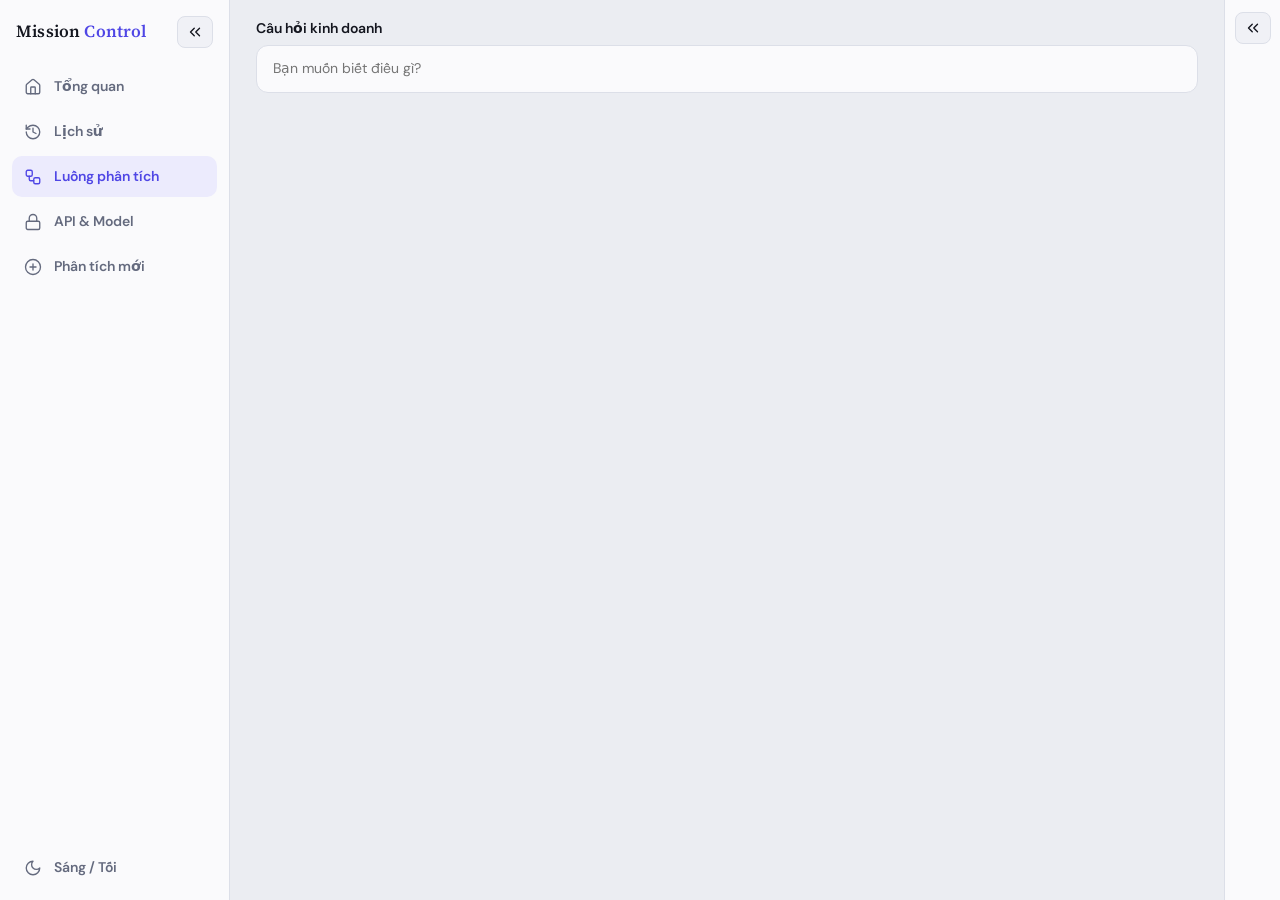
==== templates/index.html @ 40f57a1c "Cập nhật giao diện và chức năng load file" ====
<!DOCTYPE html>
<html lang="vi"><head><meta charset="UTF-8">
<meta name="viewport" content="width=device-width, initial-scale=1">
<link rel="preconnect" href="https://fonts.googleapis.com"><link rel="preconnect" href="https://fonts.gstatic.com" crossorigin>
<link href="https://fonts.googleapis.com/css2?family=DM+Sans:wght@400;500;600;700&family=Source+Serif+4:wght@500;600&display=swap" rel="stylesheet">
<link rel="icon" type="image/svg+xml" href="/static/favicon.svg">
<title>Mission Control</title>
<link rel="stylesheet" href="/static/css/app.css">
</head><body>
<div class="app"><div class="body">
<aside class="side" id="side">
  <div class="brand"><div class="logo txt">Mission <i>Control</i></div><button class="ib" data-a="sbt" id="sbi" aria-label="Thu gọn hoặc mở rộng thanh bên" data-ic="chevL"></button></div>
  <button class="nv" data-a="nav" data-v="overview" data-n="overview"><span class="ic" data-ic="home"></span><span class="txt">Tổng quan</span></button>
  <button class="nv" data-a="nav" data-v="history" data-n="history"><span class="ic" data-ic="history"></span><span class="txt">Lịch sử</span></button>
  <button class="nv on" data-a="nav" data-v="flow" data-n="flow"><span class="ic" data-ic="workflow"></span><span class="txt">Luồng phân tích</span></button>
  <button class="nv" data-a="nav" data-v="settings" data-n="settings"><span class="ic" data-ic="lock"></span><span class="txt">API &amp; Model</span></button>
  <button class="nv" data-a="new"><span class="ic" data-ic="plus"></span><span class="txt">Phân tích mới</span></button>
  <div class="grow"></div>
  <button class="nv" data-a="theme" aria-label="Đổi giao diện sáng hoặc tối"><span class="ic" id="themeIc" data-ic="moon"></span><span class="txt">Sáng / Tối</span></button>
</aside>
<main class="main" id="main">
  <div id="vOv" hidden></div><div id="vHi" hidden></div><div id="vSet" hidden></div>
  <div id="vFlow"><div id="robar"></div>
    <div class="ask"><label for="q">Câu hỏi kinh doanh</label><textarea id="q" rows="1" placeholder="Bạn muốn biết điều gì?"></textarea></div>
    <div class="stepper" id="stepper"></div>
    <div id="stage"></div></div>
</main>
<aside class="drawer" id="drawer">
  <div class="dh"><b>AI Agent</b><button class="ib" data-a="drt" id="dri" aria-label="Thu gọn hoặc mở rộng bảng AI Agent" data-ic="chevL"></button></div>
  <div class="in">
    <section class="ps"><div class="ph"><span>Tác vụ</span><span class="pill" id="ast"></span></div><div id="agents"></div></section>
    <section class="ps lg"><div class="ph"><span>Nhật ký</span><small id="lgc"></small></div><div class="log" id="log"></div></section>
  </div>
</aside>
</div></div>
<script src="/static/js/loading.js"></script>
<script src="/static/js/icons.js"></script>
<script src="/static/js/account.js"></script>
<script src="/static/js/app.js"></script>
<script src="/static/js/settings.js"></script>
</body></html>
---- static/css/app.css ----
:root{--bg:#EBEDF2;--panel:#FAFAFC;--p2:#F0F1F6;--ink:#14161F;--sub:#646A7E;--line:#DCDFE8;--pri:#4F46E5;--soft:#ECEBFD;--ok:#0F8F6A;--okb:#DFF5EC;--warn:#B76A00;--warnb:#FCF0D9;--bad:#E0364F;--badb:#FDE7EA;
--f:'DM Sans',ui-sans-serif,system-ui,-apple-system,'Segoe UI',sans-serif;--fh:'Source Serif 4',Georgia,'Times New Roman',serif}
@media(prefers-color-scheme:dark){:root:not([data-theme="light"]){--bg:#1B1D2A;--panel:#252838;--p2:#2E3245;--ink:#F3F5FB;--sub:#A7ADC4;--line:#3E4359;--pri:#A3A1FF;--soft:#37386A;--ok:#4BE0AE;--okb:#1D3F34;--warn:#F7BE5C;--warnb:#3D3219;--bad:#FF8A9A;--badb:#43212A}}
:root[data-theme="dark"]{--bg:#1B1D2A;--panel:#252838;--p2:#2E3245;--ink:#F3F5FB;--sub:#A7ADC4;--line:#3E4359;--pri:#A3A1FF;--soft:#37386A;--ok:#4BE0AE;--okb:#1D3F34;--warn:#F7BE5C;--warnb:#3D3219;--bad:#FF8A9A;--badb:#43212A}
*{box-sizing:border-box}html,body{height:100%}
body{margin:0;background:var(--bg);color:var(--ink);font:14px/1.5 var(--f);overflow-x:hidden}
button,input,textarea,select{font:inherit;color:inherit}
svg.i{flex:none;display:block}
.app{height:100%}.body{display:grid;grid-template-columns:auto minmax(0,1fr) auto;height:100%;min-height:0}
/* sidebar */
.side{width:230px;background:var(--panel);border-right:1px solid var(--line);padding:12px;overflow:hidden;transition:width .2s;display:flex;flex-direction:column;gap:4px}.side.c{width:64px}
.brand{display:flex;align-items:center;justify-content:space-between;gap:8px;padding:4px 4px 14px}.side.c .brand{justify-content:center;padding:4px 0 14px}.side.c .brand .logo{display:none}
.logo{font-family:var(--fh);font-weight:600;font-size:17px;letter-spacing:.01em;white-space:nowrap}.logo i{font-style:normal;color:var(--pri)}
.ib{border:1px solid var(--line);background:var(--p2);border-radius:8px;padding:6px 8px;cursor:pointer;display:grid;place-items:center}.ib:hover{border-color:var(--pri);color:var(--pri)}
.nv{display:flex;align-items:center;gap:12px;padding:10px 12px;border:0;background:none;border-radius:10px;color:var(--sub);font-weight:600;cursor:pointer;text-align:left;white-space:nowrap;width:100%}
.nv:hover{background:var(--p2);color:var(--ink)}.nv.on{background:var(--soft);color:var(--pri)}.nv .ic{display:grid;place-items:center;flex:none}
.side.c .txt{display:none}.side.c .nv{justify-content:center;padding:10px 0}.side .grow{flex:1}
/* main */
.main{overflow:auto;padding:18px 26px 48px;min-width:0}
.ask{padding:0 0 14px}.ask label{display:block;font-weight:600;margin-bottom:6px}
.ask textarea{display:block;width:100%;min-height:48px;padding:12px 16px;border:1.5px solid var(--line);border-radius:12px;background:var(--panel);outline:none;resize:none;overflow:hidden;line-height:1.5;overflow-wrap:anywhere}
.ask textarea:focus{border-color:var(--pri)}.ask textarea:disabled{color:var(--sub)}
/* stepper */
.stepper{display:flex;gap:6px;overflow-x:auto;padding:4px 0 14px}
.st{flex:1;min-width:118px;border:1px solid var(--line);background:var(--panel);border-radius:10px;padding:8px 10px;cursor:pointer;text-align:left;display:flex;gap:9px;align-items:center}
.st:disabled{opacity:.5;cursor:default}.st .n{width:26px;height:26px;border-radius:50%;border:1.5px solid var(--line);display:grid;place-items:center;flex:none;color:var(--sub)}
.st span.t{font-size:12px;font-weight:600;line-height:1.25}
.st.done .n{background:var(--ok);border-color:var(--ok);color:var(--panel)}.st.await .n{border-color:var(--warn);color:var(--warn)}.st.running .n{border-color:var(--pri);color:var(--pri);animation:pl 1s infinite}
.st.error .n{border-color:var(--bad);color:var(--bad)}.st.view{border-color:var(--pri);background:var(--soft)}
@keyframes pl{50%{box-shadow:0 0 0 5px var(--soft)}}@media(prefers-reduced-motion:reduce){.st.running .n,.ag.on i{animation:none}}
/* cards & content */
.card{background:var(--panel);border:1px solid var(--line);border-radius:14px;padding:20px 22px}
.card h2{margin:0 0 14px;font-family:var(--fh);font-weight:600;font-size:22px;letter-spacing:-.01em}.lead{color:var(--sub);margin:0 0 16px;max-width:72ch}
.kpis{display:grid;grid-template-columns:repeat(auto-fit,minmax(130px,1fr));gap:10px;margin-bottom:16px}
.kpi{background:var(--p2);border-radius:10px;padding:10px 12px}.kpi b{font-family:var(--fh);font-weight:600;font-size:22px;display:block}.kpi small{color:var(--sub)}
.two{display:grid;grid-template-columns:repeat(auto-fit,minmax(260px,1fr));gap:14px;margin-bottom:16px}
.box{border:1px solid var(--line);border-radius:12px;padding:14px;background:var(--p2)}.box h4{margin:0 0 10px;font-size:13px}
.br{display:flex;align-items:center;gap:8px;margin:7px 0;font-size:12px}.br .l{width:84px;color:var(--sub);overflow:hidden;text-overflow:ellipsis;white-space:nowrap}
.br .tr{flex:1;height:9px;background:var(--line);border-radius:5px;overflow:hidden}.br .bf{display:block;height:100%;border-radius:5px;background:var(--pri)}.br .bf.neg{background:var(--bad)}.br .v{min-width:64px;text-align:right;font-weight:600}
.cols{display:flex;align-items:flex-end;gap:8px;height:110px}.cols div{flex:1;text-align:center;font-size:11px;color:var(--sub)}.cols i{display:block;border-radius:4px 4px 0 0;background:var(--line);margin-bottom:4px}.cols i.hi{background:var(--pri)}
.tw{overflow-x:auto;border:1px solid var(--line);border-radius:10px;margin-bottom:14px}table{border-collapse:collapse;width:100%;font-size:12.5px}th,td{padding:8px 12px;text-align:left;white-space:nowrap;border-bottom:1px solid var(--line)}th{background:var(--p2);color:var(--sub)}tr:last-child td{border:0}
.opt{display:flex;gap:10px;padding:10px 12px;border:1.5px solid var(--line);border-radius:10px;margin-bottom:8px;cursor:pointer}.opt.on{border-color:var(--pri);background:var(--soft)}.opt small{display:block;color:var(--sub)}.opt input[type=checkbox]{margin-top:4px}
.f{padding:10px 12px;border-left:3px solid var(--pri);background:var(--p2);border-radius:0 8px 8px 0;margin-bottom:8px}.f small{color:var(--sub)}
.tg{font-size:11px;font-weight:700;border-radius:10px;padding:1px 8px;margin-right:6px;background:var(--soft);color:var(--pri)}
.act{display:flex;gap:10px;flex-wrap:wrap;margin-top:18px;align-items:center}
.btn{border:0;border-radius:10px;padding:10px 18px;font-weight:700;cursor:pointer;background:var(--pri);color:var(--panel);display:inline-flex;align-items:center;gap:8px;text-decoration:none}
.btn.g{background:var(--p2);color:var(--ink);border:1px solid var(--line)}.btn.g:hover{border-color:var(--pri);color:var(--pri)}.btn:disabled{opacity:.4;cursor:not-allowed}.btn.sm{padding:7px 12px;font-size:13px}
.lnk{border:0;background:none;color:var(--pri);font-weight:700;cursor:pointer;padding:0;text-decoration:underline}
.fb{margin-top:12px}.fb textarea,.frm textarea{width:100%;min-height:70px;padding:10px 12px;border:1.5px solid var(--line);border-radius:10px;background:var(--p2);resize:vertical}
.frm label{display:block;font-weight:600;margin:14px 0 6px}
.drop{display:flex!important;align-items:center;gap:14px;border:1.5px dashed var(--line);border-radius:12px;padding:18px;color:var(--sub);cursor:pointer;font-weight:400!important}.drop:hover{border-color:var(--pri)}
.drop b{display:block;color:var(--ink)}.drop small{color:var(--sub)}.drop.has{border-style:solid;border-color:var(--ok);background:var(--okb);color:var(--ink)}
.note{background:var(--warnb);color:var(--warn);border-radius:10px;padding:8px 12px;font-size:12.5px;font-weight:600;margin-top:14px}
.tb{display:flex;gap:6px;margin-bottom:14px;flex-wrap:wrap}.tb button{padding:6px 14px;border-radius:8px;border:1px solid var(--line);background:var(--p2);color:var(--sub);font-weight:600;cursor:pointer;display:inline-flex;gap:6px;align-items:center}.tb .on{background:var(--soft);color:var(--pri);border-color:var(--pri)}
.slides{display:flex;gap:10px;overflow-x:auto;padding-bottom:6px}.sl{flex:none;width:190px;aspect-ratio:16/9;border:1px solid var(--line);border-radius:8px;background:var(--p2);padding:10px;font-size:11px;font-weight:600;overflow:hidden}.sl small{display:block;color:var(--sub);font-weight:400;margin-top:4px}
details{border:1px dashed var(--line);border-radius:8px;padding:6px 10px;margin-top:8px;font-size:12.5px;color:var(--sub)}summary{cursor:pointer;color:var(--ink);font-weight:600}
select,.hint input{background:var(--p2);border:1px solid var(--line);border-radius:6px;padding:2px 6px}
.fl{display:flex;align-items:center;gap:10px;padding:9px 12px;border:1px solid var(--line);border-radius:10px;margin-top:8px;background:var(--p2)}.fl small{margin-left:auto;color:var(--sub)}
.dot{width:8px;height:8px;border-radius:50%;background:var(--ok);flex:none}.dot.w{background:var(--warn)}
.hint{font-size:12px;color:var(--sub);margin-top:6px}.pill{margin-left:auto;font-size:11px;font-weight:700;padding:2px 10px;border-radius:12px;background:var(--okb);color:var(--ok);white-space:nowrap}.pill.w{background:var(--warnb);color:var(--warn)}
.tag{font-size:10px;background:var(--soft);color:var(--pri);border-radius:8px;padding:1px 6px;font-weight:700}
.dl{display:flex;gap:10px;flex-wrap:wrap;margin-top:16px}
/* lịch sử */
.hrow{display:flex;gap:16px;align-items:flex-start;justify-content:space-between;padding:16px 0;border-top:1px solid var(--line)}.hrow:first-of-type{border-top:0}
.hrow .q{font-weight:700;font-size:15px;line-height:1.4;margin-bottom:8px;overflow-wrap:anywhere}
.meta{display:flex;flex-wrap:wrap;gap:6px 16px;color:var(--sub);font-size:12.5px}.meta span{display:inline-flex;align-items:center;gap:6px}
.hbtn{display:flex;gap:8px;flex-wrap:wrap;justify-content:flex-end;max-width:320px}
@media(max-width:900px){.hrow{flex-direction:column}.hbtn{justify-content:flex-start}}
.robar{display:flex;align-items:center;gap:12px;flex-wrap:wrap;background:var(--warnb);color:var(--warn);border-radius:12px;padding:10px 14px;margin-bottom:14px;font-weight:600}
.robar .meta{color:var(--warn);width:100%}.robar .btn{margin-left:auto}
.ro .opt{cursor:default}
/* drawer */
.drawer{width:56px;overflow:hidden;background:var(--panel);border-left:1px solid var(--line);transition:width .2s}.drawer.open{width:340px}
.drawer .in{width:340px;padding:0 14px 14px;display:none}.drawer.open .in{display:flex;flex-direction:column;gap:12px;height:calc(100% - 58px)}
.drawer .dh{display:flex;align-items:center;justify-content:center;padding:12px}.drawer.open .dh{justify-content:space-between}.drawer .dh b{display:none}.drawer.open .dh b{display:inline}
.ps{background:var(--p2);border:1px solid var(--line);border-radius:12px;padding:12px 14px}.ps.lg{flex:1;min-height:0;display:flex;flex-direction:column}
.ph{display:flex;align-items:center;justify-content:space-between;font-weight:700;font-size:13px;margin-bottom:10px}.ph small{color:var(--sub);font-weight:500}
.stn{font-size:12.5px;color:var(--sub);margin-bottom:6px}
.ag{display:flex;gap:10px;align-items:center;padding:6px 0;color:var(--sub);font-size:13px}.ag i{width:18px;height:18px;border-radius:50%;border:1.5px solid var(--line);display:grid;place-items:center;font-size:10px;font-style:normal;flex:none}
.ag.on{color:var(--ink);font-weight:600}.ag.on i{border-color:var(--pri);animation:pl 1s infinite}.ag.ok{color:var(--ink)}.ag.ok i{background:var(--ok);border-color:var(--ok);color:var(--panel)}
.log{flex:1;min-height:0;overflow:auto}.le{display:grid;grid-template-columns:40px 1fr;gap:8px;padding:9px 0;border-top:1px solid var(--line);font-size:12.5px}.le:first-child{border-top:0}.le time{color:var(--sub);font-size:11.5px;padding-top:1px}
.le span{border-left:3px solid var(--line);padding-left:9px}.le.ok span{border-color:var(--ok)}.le.w span{border-color:var(--warn)}.le.r span{border-color:var(--pri)}.le.e span{border-color:var(--bad)}
@media(max-width:900px){.body{grid-template-columns:minmax(0,1fr)}.side{width:64px}.side .txt,.side .brand .logo{display:none}.drawer.open{position:fixed;right:0;top:0;bottom:0;z-index:9}.main{padding:14px}}
.hbtn .pill{margin:0;align-self:center}

/* Ba nhóm có màu riêng: Insight (chàm) · Hành động (xanh lá) · Rủi ro (đỏ) · Tóm tắt (xám) */
.f.sum{border-color:var(--sub)}.f.sum .tg{background:var(--p2);color:var(--sub)}
.f.ins{border-color:var(--pri);background:var(--soft)}.f.ins .tg{background:var(--pri);color:var(--panel)}
.f.act{border-color:var(--ok);background:var(--okb)}.f.act .tg{background:var(--ok);color:var(--panel)}
.f.risk{border-color:var(--bad);background:var(--badb)}.f.risk .tg{background:var(--bad);color:var(--panel)}
.f.ins details,.f.act details,.f.risk details{border-color:var(--line)}
.fl .rm{margin-left:8px;border:0;background:none;color:var(--sub);cursor:pointer;padding:4px;border-radius:6px;display:grid;place-items:center}.fl .rm:hover{color:var(--bad);background:var(--badb)}
.fl small{margin-left:auto}
.filebar{display:flex;justify-content:space-between;align-items:center;margin-top:14px}.filebar label{margin:0!important}

/* Panel thông báo (thay cho alert) và hộp xác nhận (thay cho confirm) */
#toasts{position:fixed;top:16px;right:16px;z-index:100;display:flex;flex-direction:column;gap:10px;width:min(420px,calc(100vw - 32px))}
.toast{display:flex;gap:12px;align-items:flex-start;background:var(--panel);border:1px solid var(--line);border-left:5px solid var(--bad);border-radius:12px;padding:12px 14px;box-shadow:0 8px 28px rgba(0,0,0,.18);animation:tin .18s ease-out}
.toast .ti{color:var(--bad);margin-top:1px}.toast .tx{flex:1;min-width:0;font-size:13.5px;line-height:1.5;overflow-wrap:anywhere}.toast .tx b{display:block;font-size:14px;margin-bottom:2px}
.toast .tc{border:0;background:none;color:var(--sub);cursor:pointer;padding:2px;border-radius:6px}.toast .tc:hover{background:var(--p2);color:var(--ink)}
.toast.warn{border-left-color:var(--warn)}.toast.warn .ti{color:var(--warn)}.toast.ok{border-left-color:var(--ok)}.toast.ok .ti{color:var(--ok)}
@keyframes tin{from{opacity:0;transform:translateY(-8px)}to{opacity:1;transform:none}}
.ov{position:fixed;inset:0;z-index:110;background:rgba(10,12,24,.45);display:grid;place-items:center;padding:16px}
.dlg{background:var(--panel);border:1px solid var(--line);border-radius:14px;padding:20px 22px;width:min(440px,100%);box-shadow:0 16px 48px rgba(0,0,0,.3)}
.dlg .dh2{display:flex;gap:10px;align-items:center;color:var(--warn);margin-bottom:8px}.dlg .dh2 b{color:var(--ink);font-size:16px}.dlg p{margin:0 0 4px;color:var(--ink)}

/* thẻ đánh giá cấu trúc tệp */
.sc{border:1px solid var(--line);border-left:5px solid var(--ok);border-radius:10px;padding:12px 14px;margin:6px 0 10px;background:var(--panel);font-size:13px}
.sc.ok{border-left-color:var(--ok)}.sc.warn{border-left-color:var(--warn);background:var(--warnb)}.sc.bad{border-left-color:var(--bad);background:var(--badb)}
.sc .sh{display:flex;justify-content:space-between;gap:10px;flex-wrap:wrap;margin-bottom:6px}.sc .sh span{color:var(--sub);font-size:12px}
.sc.ok .sh b{color:var(--ok)}.sc.warn .sh b{color:var(--warn)}.sc.bad .sh b{color:var(--bad)}
.sc .sl2{font-size:11.5px;font-weight:700;color:var(--sub);text-transform:uppercase;letter-spacing:.04em;margin-top:6px}.sc ul{margin:4px 0 4px;padding-left:20px}.sc li{margin:2px 0}
/* ---- Làm sạch: mỗi cột là một khối, mỗi thao tác là một thẻ chứa đủ mô tả + cách xử lý + kết quả ---- */
.cg{border:1.5px solid var(--line);border-radius:14px;padding:14px;margin-bottom:14px;background:var(--panel)}
.cgh{display:flex;align-items:baseline;gap:10px;flex-wrap:wrap;margin-bottom:4px}.cgh b{font-size:15.5px}.cgh .found{color:var(--warn);font-size:12.5px;font-weight:600}
.op{border:1.5px solid var(--line);border-radius:10px;padding:10px 12px;margin-top:8px;background:var(--p2)}.op.on{border-color:var(--pri);background:var(--soft)}
.oph{display:flex;gap:10px;align-items:center;cursor:pointer;font-size:14px}.oph input{margin:0}
.op .why,.op .mn,.op .rk{margin:6px 0 0 26px;font-size:13px;color:var(--sub);line-height:1.5}.op .rk{color:var(--warn)}.op .mn{margin-top:4px;font-size:12.5px}
.mt{margin:8px 0 0 26px;display:flex;flex-wrap:wrap;gap:6px;align-items:center;font-size:12.5px;color:var(--sub)}
.mc{position:relative;border:1px solid var(--line);border-radius:16px;padding:3px 11px;cursor:pointer;background:var(--panel);color:var(--ink);font-size:12.5px;font-weight:600}
.mc.on{background:var(--pri);color:var(--panel);border-color:var(--pri)}.mc input{position:absolute;opacity:0;inset:0;cursor:pointer}.mc:has(input:focus-visible){outline:2px solid var(--pri);outline-offset:2px}
.mt .vi{border:1px solid var(--line);border-radius:8px;padding:3px 9px;background:var(--panel);color:var(--ink);font-size:12.5px;width:150px}
.fx{margin:8px 0 0 26px;display:flex;gap:7px;align-items:center;font-size:13px;padding:6px 10px;border-radius:8px;background:var(--okb);color:var(--ok);width:fit-content;max-width:calc(100% - 26px)}.fx.off{background:var(--p2);color:var(--sub)}

/* ---- Xem trước dữ liệu ---- */
.fl .pvb{margin-left:10px;border:1px solid var(--line);background:var(--panel);color:var(--ink);border-radius:8px;padding:4px 10px;font-size:12.5px;font-weight:600;cursor:pointer;display:inline-flex;align-items:center;gap:6px}
.fl .pvb:hover,.fl .pvb.on{border-color:var(--pri);color:var(--pri)}
.pvp{border:1px solid var(--line);border-top:0;border-radius:0 0 10px 10px;margin:-4px 0 6px;padding:12px;background:var(--panel)}
.pvh{display:flex;align-items:center;justify-content:space-between;gap:10px;flex-wrap:wrap;margin-bottom:8px}
.seg{display:inline-flex;border:1px solid var(--line);border-radius:9px;overflow:hidden}.seg button{border:0;background:var(--p2);color:var(--sub);padding:5px 12px;font-size:12.5px;font-weight:600;cursor:pointer}.seg button+button{border-left:1px solid var(--line)}.seg button.on{background:var(--pri);color:var(--panel)}
.cs{display:flex;flex-wrap:wrap;gap:6px;margin-bottom:10px}.cc{font-size:11.5px;border:1px solid var(--line);border-radius:12px;padding:2px 9px;background:var(--p2);color:var(--sub)}.cc b{color:var(--ink)}.cc.w{border-color:var(--warn);color:var(--warn);background:var(--warnb)}
.pvp .tw{max-height:360px;overflow:auto}.pvp td.rn{color:var(--sub);font-size:11.5px}.pvp .nul{color:var(--warn);opacity:.7}

/* ---- Lịch sử: lưới 2 cột, cụm nút cố định chiều rộng để các hàng thẳng nhau ---- */
.hrow{display:grid;grid-template-columns:minmax(0,1fr) auto;gap:12px 28px;align-items:center}
.hrow .hmain{min-width:0}.hrow .q{margin-bottom:10px}
.hrow .meta{align-items:center;row-gap:6px}.hrow .meta .pill{margin:0}
.hbtn{display:grid;grid-template-columns:repeat(3,104px);gap:8px;max-width:none;justify-content:end}
.hbtn .btn{width:100%;justify-content:center;white-space:nowrap}
.btn.g.dng:hover:not(:disabled){border-color:var(--bad);color:var(--bad);background:var(--badb)}
.hbtn .btn.sm{height:36px;padding:0 10px}
@media(max-width:900px){.hrow{grid-template-columns:1fr}.hbtn{justify-content:start}}
.hrow .hbtn:has(.pill){display:flex}

.dashf{width:100%;height:78vh;min-height:620px;border:1px solid var(--line);border-radius:12px;background:var(--p2)}

.fbh{display:flex;flex-wrap:wrap;gap:6px;align-items:center;margin:14px 0 0;font-size:12.5px;color:var(--sub)}.fbh span{background:var(--soft);color:var(--pri);border-radius:12px;padding:3px 10px;max-width:100%}

/* khối tài khoản ở thanh bên */
.acct{border-top:1px solid var(--line);margin-top:6px;padding-top:8px;display:flex;flex-direction:column;gap:4px}
.acct .who{display:flex;align-items:center;gap:10px;padding:6px 12px;min-width:0}.side.c .acct .who{justify-content:center;padding:6px 0}
.acct .av{width:28px;height:28px;border-radius:50%;background:var(--soft);color:var(--pri);display:grid;place-items:center;font-weight:700;flex:none}
.acct .who .txt{display:flex;flex-direction:column;min-width:0;line-height:1.25}.acct .who b{font-size:13px;overflow:hidden;text-overflow:ellipsis;white-space:nowrap}
.acct .who small{color:var(--sub);overflow:hidden;text-overflow:ellipsis;white-space:nowrap}
a.nv{text-decoration:none}.nv .bdg{margin-left:auto;background:var(--pri);color:var(--panel);border-radius:999px;font-size:11px;padding:1px 7px}

/* tab API & Model */
.sf{display:flex;flex-direction:column;gap:16px;max-width:560px}.sf label{display:flex;align-items:center;gap:8px;font-weight:600;margin-bottom:5px}
.sf input{width:100%;padding:11px 14px;border:1.5px solid var(--line);border-radius:10px;background:var(--p2);outline:none}.sf input:focus{border-color:var(--pri)}
.sf small{display:block;color:var(--sub);margin-top:4px}.sr{display:flex;gap:8px}.sr input{flex:1;min-width:0}.sr .btn{white-space:nowrap}.sb{display:flex;gap:8px;flex-wrap:wrap}
.sf .pill{margin-left:0}
.sf [hidden]{display:none!important}

/* ---- Trạng thái đang tải (vòng xoay .spin nằm trong loading.js) ---- */
.btn .spin{border-color:color-mix(in srgb,var(--panel) 30%,transparent);border-top-color:var(--panel)}
.btn.g .spin{border-color:var(--line);border-top-color:var(--pri)}.btn[data-ld]{cursor:progress;opacity:.85}
.st .n .spin{border-width:2px}
.wait{display:flex;align-items:center;gap:14px;padding:16px 18px;border:1px solid var(--line);border-radius:12px;background:var(--p2)}
.wait b{display:block}.wait small{display:block;color:var(--sub);margin-top:2px}
.drop.busy{cursor:progress;border-color:var(--pri);color:var(--ink)}
.dashw{position:relative}
.dashl{position:absolute;inset:0;z-index:1;display:flex;align-items:center;justify-content:center;gap:12px;border:1px solid var(--line);border-radius:12px;background:var(--p2);color:var(--sub);font-weight:600}

/* ---- Hộp chọn sheet ---- */
.dlg:has(.sp){width:min(520px,100%)}
.sp{display:grid;grid-template-columns:minmax(0,1fr) minmax(0,1.2fr);gap:12px;align-items:center;margin:12px 0}
.sp label{min-width:0;display:flex;flex-direction:column;font-weight:600}.sp label span{overflow:hidden;text-overflow:ellipsis;white-space:nowrap}.sp label small{color:var(--sub);font-weight:400}
.sp select{width:100%;padding:9px 10px;font-size:13.5px;border-radius:8px;cursor:pointer}.sp select:focus{outline:2px solid var(--pri);outline-offset:1px}
.dlg .act{justify-content:flex-end;margin-top:18px}
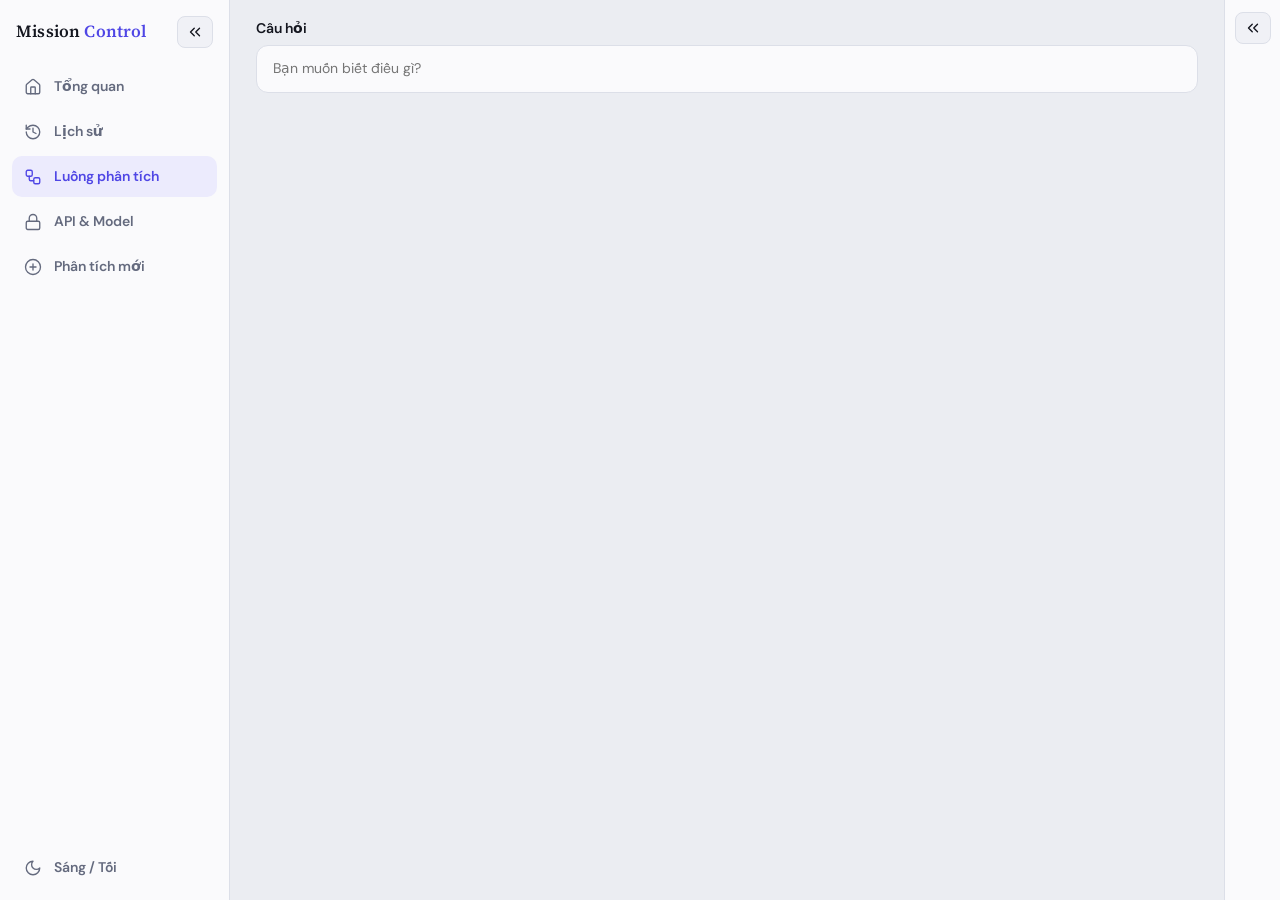
==== commit 4d43556d: "Update Agent logic" ====
--- a/templates/index.html
+++ b/templates/index.html
@@ -5,7 +5,7 @@
 <link href="https://fonts.googleapis.com/css2?family=DM+Sans:wght@400;500;600;700&family=Source+Serif+4:wght@500;600&display=swap" rel="stylesheet">
 <link rel="icon" type="image/svg+xml" href="/static/favicon.svg">
 <title>Mission Control</title>
-<link rel="stylesheet" href="/static/css/app.css">
+<link rel="stylesheet" href="/static/css/app.css?v=4">
 </head><body>
 <div class="app"><div class="body">
 <aside class="side" id="side">
@@ -21,7 +21,7 @@
 <main class="main" id="main">
   <div id="vOv" hidden></div><div id="vHi" hidden></div><div id="vSet" hidden></div>
   <div id="vFlow"><div id="robar"></div>
-    <div class="ask"><label for="q">Câu hỏi kinh doanh</label><textarea id="q" rows="1" placeholder="Bạn muốn biết điều gì?"></textarea></div>
+    <div class="ask"><label for="q">Câu hỏi</label><textarea id="q" rows="1" placeholder="Bạn muốn biết điều gì?"></textarea></div>
     <div class="stepper" id="stepper"></div>
     <div id="stage"></div></div>
 </main>
@@ -36,6 +36,7 @@
 <script src="/static/js/loading.js"></script>
 <script src="/static/js/icons.js"></script>
 <script src="/static/js/account.js"></script>
-<script src="/static/js/app.js"></script>
+<script src="/static/js/analysis.js?v=7"></script>
+<script src="/static/js/app.js?v=6"></script>
 <script src="/static/js/settings.js"></script>
 </body></html>
--- a/static/css/app.css
+++ b/static/css/app.css
@@ -46,7 +46,8 @@
 .btn{border:0;border-radius:10px;padding:10px 18px;font-weight:700;cursor:pointer;background:var(--pri);color:var(--panel);display:inline-flex;align-items:center;gap:8px;text-decoration:none}
 .btn.g{background:var(--p2);color:var(--ink);border:1px solid var(--line)}.btn.g:hover{border-color:var(--pri);color:var(--pri)}.btn:disabled{opacity:.4;cursor:not-allowed}.btn.sm{padding:7px 12px;font-size:13px}
 .lnk{border:0;background:none;color:var(--pri);font-weight:700;cursor:pointer;padding:0;text-decoration:underline}
-.fb{margin-top:12px}.fb textarea,.frm textarea{width:100%;min-height:70px;padding:10px 12px;border:1.5px solid var(--line);border-radius:10px;background:var(--p2);resize:vertical}
+.fb{margin-top:12px}.fb textarea,.frm textarea{width:100%;height:76px;min-height:76px;padding:10px 12px;border:1.5px solid var(--line);border-radius:10px;background:var(--p2);resize:none;overflow:hidden;cursor:pointer}
+.fb textarea:hover,.frm textarea:hover,.bta:hover,.code:hover{border-color:var(--pri)}.frm textarea[readonly]{color:var(--sub)}
 .frm label{display:block;font-weight:600;margin:14px 0 6px}
 .drop{display:flex!important;align-items:center;gap:14px;border:1.5px dashed var(--line);border-radius:12px;padding:18px;color:var(--sub);cursor:pointer;font-weight:400!important}.drop:hover{border-color:var(--pri)}
 .drop b{display:block;color:var(--ink)}.drop small{color:var(--sub)}.drop.has{border-style:solid;border-color:var(--ok);background:var(--okb);color:var(--ink)}
@@ -177,3 +178,182 @@
 .sp label{min-width:0;display:flex;flex-direction:column;font-weight:600}.sp label span{overflow:hidden;text-overflow:ellipsis;white-space:nowrap}.sp label small{color:var(--sub);font-weight:400}
 .sp select{width:100%;padding:9px 10px;font-size:13.5px;border-radius:8px;cursor:pointer}.sp select:focus{outline:2px solid var(--pri);outline-offset:1px}
 .dlg .act{justify-content:flex-end;margin-top:18px}
+
+/* ---- Đếm giá trị từng cột (value_counts) ---- */
+.found{color:var(--warn);font-size:12.5px;font-weight:600}
+.vcb{border:1.5px solid var(--line);border-radius:14px;padding:14px;margin-bottom:14px;background:var(--panel)}
+.vch{display:flex;flex-wrap:wrap;align-items:baseline;gap:10px;margin-bottom:4px}.vch b{font-size:15.5px}
+.vcb code{background:var(--p2);border-radius:6px;padding:2px 7px;font-size:12.5px;color:var(--ink)}
+.vcb h4{margin:12px 0 4px;font-size:13px;color:var(--sub)}
+.vcb .sub{color:var(--sub);font-size:12.5px;margin:4px 0}
+.vcb .why0{margin:4px 0 6px;font-size:13.5px;line-height:1.5}
+.vf{padding:10px 0;border-top:1px solid var(--line)}
+.vg{display:flex;flex-wrap:wrap;gap:6px;align-items:center;margin-top:6px}
+.vgc{padding:2px 10px;border-radius:999px;background:var(--p2);border:1px solid var(--line);font-size:12.5px}.vgc small{color:var(--sub)}
+.vgc.canon{background:var(--okb);color:var(--ok);border-color:transparent;font-weight:600}.vgc.canon small{color:inherit}
+.vcd{margin-top:6px}.vcd summary{cursor:pointer}
+.mpv{margin:8px 0 0 26px;display:grid;gap:3px;font-size:12.5px;color:var(--sub)}.mpv s{color:var(--sub)}.mpv b{color:var(--ink)}
+
+/* ---- Kiểm tra giá trị từng cột: bảng đếm, gộp thủ công ---- */
+.vcol{padding:12px 0;border-top:1px solid var(--line)}.vcol .cgh{display:flex;flex-wrap:wrap;gap:8px 10px;align-items:baseline}
+.vcol .cgh .sub{margin:0}.found.ok{color:var(--ok)}
+.vg .sim{color:var(--sub);font-weight:700}.vg small.sub{margin-left:4px}
+.tag.st{background:var(--warnb);color:var(--warn)}.tag.wk{background:var(--p2);color:var(--sub);border:1px dashed var(--line)}.tag.me{background:var(--okb);color:var(--ok)}
+.vv{font-weight:600}.vcol .tag{margin-left:8px}
+.mb{display:inline-block;width:56px;height:6px;border-radius:3px;background:var(--p2);margin-right:10px;vertical-align:middle;overflow:hidden}.mb i{display:block;height:100%;background:var(--pri);border-radius:3px}
+.mmsel{width:190px;max-width:100%;padding:4px 6px;font-size:12.5px}
+.vrest{margin-top:10px}.vrest>summary{cursor:pointer;font-weight:600;color:var(--sub)}
+
+
+/* ---- Tab đổi góc nhìn: nhiều bảng (sheet) của cùng một tệp ---- */
+.fgrp{margin-top:10px;border:1px solid var(--line);border-radius:12px;background:var(--panel);overflow:hidden}
+.fgh{display:flex;align-items:baseline;gap:10px;padding:10px 14px 0}.fgh b{max-width:55%;overflow:hidden;text-overflow:ellipsis;white-space:nowrap}.fgh small{color:var(--sub)}.fgh .lnk{margin-left:auto}
+.ftabs{display:flex;gap:2px;padding:6px 10px 0;border-bottom:1px solid var(--line);overflow-x:auto;scrollbar-width:thin}
+.ftab{display:flex;flex-direction:column;align-items:flex-start;gap:1px;padding:8px 14px 9px;border:0;background:none;color:var(--sub);cursor:pointer;border-bottom:2px solid transparent;margin-bottom:-1px;border-radius:8px 8px 0 0;white-space:nowrap}
+.ftab span{font-weight:600;color:var(--ink);font-size:13.5px}.ftab small{font-size:11px;color:var(--sub)}
+.ftab:hover{background:var(--p2)}.ftab.on{border-bottom-color:var(--pri)}.ftab.on span{color:var(--pri)}
+.ftab:focus-visible{outline:2px solid var(--pri);outline-offset:-2px}
+.ftp{padding:4px 10px 12px}.ftp .fl:first-child{margin-top:8px}
+.errpre{white-space:pre-wrap;font-size:12px;max-height:200px;overflow:auto;background:var(--p2);padding:8px;border-radius:8px;margin:8px 0}
+
+/* ---- Hộp chọn nhiều sheet ---- */
+.dlg:has(.spf){width:min(560px,100%)}
+.spf{border:1px solid var(--line);border-radius:10px;margin:12px 0 0;padding:6px 12px 10px}
+.spf legend{display:flex;align-items:baseline;gap:8px;padding:0 6px;font-weight:600;max-width:100%}.spf legend span{overflow:hidden;text-overflow:ellipsis;white-space:nowrap;max-width:260px}.spf legend small{color:var(--sub);font-weight:400}.spf legend .lnk{margin-left:6px;font-weight:600}
+.spc{display:flex;align-items:center;gap:10px;padding:7px 4px;border-radius:8px;cursor:pointer}.spc:hover{background:var(--p2)}.spc input{width:16px;height:16px;accent-color:var(--pri)}.spc small{margin-left:auto;color:var(--sub);font-size:12px}
+
+/* ---- Bộ chọn biểu đồ: thẻ có xem trước, chỉ loại phù hợp ---- */
+.cpg{display:grid;grid-template-columns:repeat(auto-fill,minmax(300px,1fr));gap:12px;margin-top:8px}
+.cpc{border:1.5px solid var(--line);border-radius:12px;padding:12px;background:var(--panel);display:flex;flex-direction:column;gap:8px;transition:.15s}
+.cpc.on{border-color:var(--pri);background:var(--soft)}
+.cph{display:flex;gap:10px;align-items:flex-start;cursor:pointer;margin:0!important}.cph input{margin-top:3px;width:16px;height:16px;accent-color:var(--pri)}
+.cph span{display:flex;flex-direction:column;gap:2px}.cph small{color:var(--sub);font-weight:400;line-height:1.35}
+.cpv{min-height:96px;background:var(--panel);border-radius:8px;padding:8px;overflow:hidden}
+.cpk{display:flex;flex-direction:column;gap:6px;align-items:flex-start}.cpk small.warn{color:var(--warn)}
+.cpa summary{cursor:pointer;color:var(--sub);font-size:12.5px}
+
+/* ---- Tab API & Model: gợi ý theo nhà cung cấp ---- */
+.sh{display:block;margin-top:4px;color:var(--sub);font-size:12.5px;line-height:1.45;min-height:0}.sh:empty{display:none}
+.sh.warn{color:var(--warn);font-weight:600}.sh .lnk{font-weight:700}
+#sBase.ro{background:var(--p2);color:var(--sub);cursor:not-allowed}
+
+/* ===== 5 cải tiến: phân bố biến · ghép biến · bước Phân tích · chọn biểu đồ dashboard · banner điều chỉnh ===== */
+.kb{font-size:10px;font-weight:700;border-radius:8px;padding:1px 7px;white-space:nowrap}
+.kb.num{background:var(--soft);color:var(--pri)}.kb.cat{background:var(--okb);color:var(--ok)}.kb.date{background:var(--warnb);color:var(--warn)}.kb.id,.kb.text{background:var(--p2);color:var(--sub)}
+.w{color:var(--warn)}.tag.w{background:var(--warnb);color:var(--warn)}
+.sh3{margin:22px 0 10px;font-size:15px;display:flex;align-items:baseline;gap:8px}.sh3 small{color:var(--sub);font-weight:600}
+/* banner điều chỉnh */
+.adj{border:1.5px solid var(--ok);background:var(--okb);border-radius:12px;padding:10px 14px;margin:0 0 14px;font-size:13px}
+.adj.warn{border-color:var(--warn);background:var(--warnb)}
+.adh{display:flex;align-items:center;gap:8px;flex-wrap:wrap}.adh svg{color:var(--ok)}.adj.warn .adh svg{color:var(--warn)}.adh small{color:var(--sub);margin-left:auto;max-width:48ch;overflow:hidden;text-overflow:ellipsis;white-space:nowrap}
+.adj p{margin:6px 0 2px}.adj .adm{color:var(--warn);font-weight:600}
+.adr{display:flex;flex-wrap:wrap;gap:6px;align-items:center;margin-top:6px}.adr b{font-size:11px;text-transform:uppercase;letter-spacing:.04em;min-width:34px}
+.adr span{background:var(--panel);border:1px solid var(--line);border-radius:8px;padding:1px 8px;font-size:12px;max-width:100%}
+.adr.add b{color:var(--ok)}.adr.rem b{color:var(--bad)}.adr.chg b{color:var(--warn)}.adr.rem span{text-decoration:line-through;color:var(--sub)}
+.nw{font-size:10px;font-weight:700;background:var(--ok);color:var(--panel);border-radius:8px;padding:1px 7px;margin-left:6px;vertical-align:middle}.nw.ch{background:var(--warn)}
+/* biến dùng */
+.vcs{display:flex;flex-wrap:wrap;gap:5px;align-items:center;margin:6px 0 2px}.vcs small{color:var(--sub);margin-right:2px}
+.vc{font-size:11.5px;font-weight:600;border:1px solid var(--line);border-radius:8px;padding:1px 8px;background:var(--p2);color:var(--ink);cursor:default}
+.vc.k-num{border-color:var(--pri);color:var(--pri);background:var(--soft)}.vc.k-cat{border-color:var(--ok);color:var(--ok);background:var(--okb)}.vc.k-date{border-color:var(--warn);color:var(--warn);background:var(--warnb)}
+.srt{font-size:10px;font-weight:700;border-radius:8px;padding:1px 7px;margin-left:6px;vertical-align:middle}.srt.usr{background:var(--soft);color:var(--pri)}.srt.ai{background:var(--p2);color:var(--sub);border:1px solid var(--line)}
+/* phân bố từng biến */
+.dpn{margin:18px 0}.dph h3{margin:0 0 4px;font-size:16px}.dph p{margin:0 0 10px;color:var(--sub);font-size:12.5px;max-width:84ch}
+.dfl{display:flex;flex-wrap:wrap;gap:10px;align-items:center;margin-bottom:12px}.dfl small{color:var(--sub)}.seg button small{opacity:.7;margin-left:3px}
+.dg{display:grid;grid-template-columns:repeat(auto-fill,minmax(290px,1fr));gap:12px}
+.dc{border:1px solid var(--line);border-radius:12px;padding:12px;background:var(--panel);display:flex;flex-direction:column;gap:8px;min-width:0}
+.dch{display:flex;align-items:center;gap:6px;flex-wrap:wrap}.dch b{font-size:13.5px;overflow:hidden;text-overflow:ellipsis;max-width:100%}
+.hs{width:100%;height:auto;display:block}.hlg{display:flex;gap:12px;font-size:11px;color:var(--sub)}.hlg i{display:inline-block;width:14px;height:0;border-top:2px solid var(--ok);margin-right:5px;vertical-align:middle}.hlg i.m2{border-top:2px dashed var(--warn)}
+.st6{display:grid;grid-template-columns:repeat(3,1fr);gap:6px}.st6>div{background:var(--p2);border-radius:8px;padding:5px 8px}.st6 small{display:block;color:var(--sub);font-size:10.5px}.st6 b{font-size:12.5px}
+.dn{margin:0;padding-left:16px;color:var(--sub);font-size:12px}.dn li.w{color:var(--warn)}
+.uq{font-size:12.5px;color:var(--sub)}.uq b{color:var(--ink)}
+.cr{display:grid;grid-template-columns:minmax(60px,1fr) 1.2fr auto;gap:8px;align-items:center;font-size:12px}.cr .l{overflow:hidden;text-overflow:ellipsis;white-space:nowrap}
+.cr .tr{height:8px;background:var(--p2);border-radius:4px;overflow:hidden}.cr .tr i{display:block;height:100%;background:var(--ok);border-radius:4px}.cr .v{text-align:right;white-space:nowrap}.cr .v small{color:var(--sub)}
+.dm{display:flex;align-items:flex-end;gap:2px;height:64px}.dm i{flex:1;min-width:2px;background:var(--warn);border-radius:2px 2px 0 0;opacity:.85}.dr{display:flex;justify-content:space-between;font-size:10.5px;color:var(--sub)}
+/* bước Phân tích: đề xuất */
+.a3h{display:flex;justify-content:space-between;align-items:center;margin:6px 0 8px}
+.a3g h4{margin:12px 0 8px;font-size:13px;color:var(--sub);text-transform:uppercase;letter-spacing:.05em}.a3g h4 small{margin-left:4px}
+.a3c{display:grid;grid-template-columns:repeat(auto-fill,minmax(310px,1fr));gap:10px}
+.mc3{border:1.5px solid var(--line);border-radius:12px;padding:10px 12px;background:var(--panel);transition:.15s}.mc3.on{border-color:var(--pri);background:var(--soft)}
+.mch{display:flex;gap:10px;align-items:flex-start;cursor:pointer}.mch input{margin-top:3px}.mct{display:flex;flex-wrap:wrap;gap:4px;align-items:center}
+.rec{font-size:10px;font-weight:700;background:var(--okb);color:var(--ok);border-radius:8px;padding:1px 7px}
+.mg{margin:4px 0 2px 24px;color:var(--ink);font-size:13px}.mc3 .vcs{margin-left:24px}.mm{margin:6px 0 0 24px;display:flex;flex-direction:column;gap:3px}.mm code{font-size:11.5px;color:var(--sub);white-space:normal}
+.mc3 details{margin:6px 0 0 24px;font-size:12.5px}.mc3 details p{margin:4px 0;color:var(--sub)}
+.a3sum{background:var(--soft);border:1px solid var(--line);border-radius:10px;padding:8px 14px;margin-top:14px;font-size:13px}
+/* bộ ghép biến */
+.a3b{border:1.5px dashed var(--pri);border-radius:14px;padding:14px;margin-top:18px;background:var(--panel)}
+.a3bh{display:flex;justify-content:space-between;align-items:flex-start;gap:12px;flex-wrap:wrap;margin-bottom:10px}.a3bh h3{margin:0;font-size:15px}.a3bh p{margin:2px 0 0;color:var(--sub);font-size:12.5px}
+.bch{margin-bottom:10px}.bch>small{color:var(--sub)}.bcl{display:flex;flex-wrap:wrap;gap:6px;margin-top:6px}
+button.vc{cursor:pointer;display:inline-flex;gap:6px;align-items:center;font-family:inherit}button.vc i{font-style:normal;font-size:9.5px;opacity:.75;font-weight:700}button.vc:hover{filter:brightness(.96);border-color:var(--pri)}button.vc.used{box-shadow:0 0 0 2px var(--pri) inset}
+.btp{display:grid;grid-template-columns:repeat(auto-fit,minmax(170px,1fr));gap:8px;margin:10px 0}
+.btp button{text-align:left;border:1.5px solid var(--line);background:var(--p2);border-radius:10px;padding:8px 10px;cursor:pointer;display:flex;flex-direction:column;gap:2px}.btp button.on{border-color:var(--pri);background:var(--soft)}.btp small{color:var(--sub);font-size:11.5px}
+.bsl{display:flex;flex-direction:column;gap:8px}.bro{display:flex;flex-wrap:wrap;gap:8px;align-items:center}.bro label{font-size:12.5px;font-weight:700;min-width:96px}.bro label.x{min-width:auto;margin-left:6px}.bro select{max-width:100%}
+.bpv{margin-top:12px;padding:10px 12px;border-radius:10px;background:var(--p2);display:flex;flex-wrap:wrap;gap:10px;align-items:center;justify-content:space-between}
+.bpo{display:flex;gap:10px;align-items:flex-start;flex:1;min-width:220px}.bpo .ar{font-weight:800;color:var(--ok)}.bpo.bad .ar{color:var(--warn)}.bpo small{display:block;color:var(--sub)}
+.bta{width:100%;height:76px;min-height:76px;padding:10px 12px;border:1.5px solid var(--line);border-radius:10px;background:var(--p2);resize:none;overflow:hidden;cursor:pointer}
+.spl{margin-top:14px;display:flex;flex-direction:column;gap:8px}.spc3{border:1px solid var(--line);border-radius:10px;padding:8px 12px;background:var(--p2)}.spc3 p{margin:2px 0;color:var(--sub);font-size:12.5px}
+.spch{display:flex;align-items:center;gap:4px;flex-wrap:wrap}.spch .rm{margin-left:auto}
+/* bước Phân tích: code + kết quả */
+.tk{border:1px solid var(--line);border-radius:12px;padding:10px 14px;margin-bottom:10px;background:var(--panel)}
+.tkh{display:flex;align-items:center;gap:6px;flex-wrap:wrap}.no{background:var(--pri);color:var(--panel);width:22px;height:22px;border-radius:50%;display:inline-flex;align-items:center;justify-content:center;font-size:12px;font-weight:700}
+.tg2{margin:4px 0;color:var(--sub);font-size:13px}.tk details{margin-top:8px}.code{width:100%;height:150px;min-height:150px;resize:none;overflow:hidden;cursor:pointer;font-family:ui-monospace,Consolas,monospace;font-size:12px;padding:10px;border:1.5px solid var(--line);border-radius:10px;background:var(--p2);margin-top:8px}
+.rc{border:1px solid var(--line);border-radius:14px;padding:14px;margin-bottom:14px;background:var(--panel)}.rch{display:flex;align-items:center;gap:6px;flex-wrap:wrap}.rch small{margin-left:auto;color:var(--sub)}
+.fx3{margin:8px 0;padding:8px 12px 8px 28px;background:var(--okb);border-radius:10px;font-size:13px}.fx3 li{margin:2px 0}
+.rc .two{margin:10px 0}.codepre{white-space:pre-wrap;font-size:12px;background:var(--p2);padding:10px;border-radius:8px;overflow:auto}
+.wls{margin-top:10px;display:flex;flex-direction:column;gap:4px}.wl{display:flex;gap:8px;align-items:center;font-size:13px;color:var(--sub)}.wl i{width:16px;display:inline-flex;justify-content:center;font-style:normal;color:var(--ok)}.wl.on{color:var(--ink);font-weight:600}.wl.ok{color:var(--ink)}
+/* chọn biểu đồ cho bảng điều khiển */
+.dpk{border:1.5px solid var(--line);border-radius:14px;padding:12px 14px;margin:0 0 12px;background:var(--panel)}
+.dpht{display:flex;gap:10px;align-items:baseline;flex-wrap:wrap;margin-bottom:8px}.dpht small{color:var(--sub)}
+.dpc{display:grid;grid-template-columns:repeat(auto-fit,minmax(300px,1fr));gap:16px;margin-top:10px}.dpc h5{margin:0 0 6px;font-size:12px;color:var(--sub);text-transform:uppercase;letter-spacing:.05em}.dpc h5 small{margin-left:4px}
+.dpi{display:flex;align-items:center;gap:6px;border:1.5px solid var(--line);border-radius:10px;padding:6px 10px;margin-bottom:6px}.dpi.on{border-color:var(--pri);background:var(--soft)}.dpi label{display:flex;gap:10px;align-items:flex-start;flex:1;cursor:pointer}.dpi small{display:block;color:var(--sub)}
+.dpb{display:flex;flex-wrap:wrap;gap:8px;align-items:flex-end;margin-top:8px;padding:8px;border:1px dashed var(--line);border-radius:10px}.dpb label{display:flex;flex-direction:column;gap:2px;font-size:11.5px;font-weight:700;color:var(--sub)}
+.rm{border:0;background:transparent;color:var(--sub);cursor:pointer;padding:4px;border-radius:6px}.rm:hover{color:var(--bad);background:var(--badb)}
+.vf{display:inline-block;font-size:11px;font-weight:700;border-radius:10px;padding:1px 8px;margin-left:8px;vertical-align:1px}
+.vf.ok{background:var(--okb);color:var(--ok)}.vf.un{background:var(--p2);color:var(--sub)}.vf.bad{background:var(--badb);color:var(--bad)}
+.vfn{margin:6px 0 0;color:var(--bad);font-size:12.5px}.vfn.un{color:var(--sub)}
+
+/* Panel nhập liệu: ô trong trang cố định kích thước, bấm vào mở panel lớn (nội dung dài thì cuộn) */
+.ov.tp{align-items:center}
+.dlg.tpd{width:min(760px,100%);max-height:calc(100vh - 32px);display:flex;flex-direction:column;padding:16px 18px}.dlg.tpd.mono{width:min(980px,100%)}
+.tph{display:flex;align-items:center;gap:10px;margin-bottom:6px}.tph b{font-size:16px;flex:1}.tpx{flex:none}
+.tps{margin:0 0 8px;color:var(--sub);font-size:13px}
+.tpt{display:block;width:100%;height:min(56vh,520px);min-height:200px;padding:12px 14px;border:1.5px solid var(--line);border-radius:10px;background:var(--p2);line-height:1.55;overflow:auto;resize:none;outline:none}
+.tpt:focus{border-color:var(--pri)}.dlg.mono .tpt{font-family:ui-monospace,Consolas,monospace;font-size:12.5px;line-height:1.5;white-space:pre;overflow-wrap:normal}
+.tpf{display:flex;align-items:center;gap:12px;margin-top:10px}.tpc{color:var(--sub);font-size:12.5px}.tpk{margin-left:auto;color:var(--sub);font-size:12px}
+@media(max-width:640px){.ov.tp{align-items:end;padding:0}.dlg.tpd{width:100%;border-radius:14px 14px 0 0;max-height:92vh}.tpk{display:none}.tpf .btn{margin-left:auto}}
+
+/* Bản tổng hợp sau mỗi bước */
+.memo{border:1.5px solid var(--line);border-radius:12px;padding:12px 14px;margin:0 0 16px;background:var(--p2)}
+.memo.dr{border-color:var(--pri);background:color-mix(in srgb,var(--pri) 6%,var(--panel))}
+.memo.wr{display:flex;gap:12px;align-items:center}.memo.wr small{display:block;color:var(--sub);margin-top:2px}
+.memo .mh{display:flex;align-items:center;gap:10px;justify-content:space-between}.memo .mh b{display:flex;align-items:center;gap:8px}
+.memo summary{cursor:pointer;font-weight:700;display:flex;align-items:center;gap:8px;flex-wrap:wrap}
+.memo .sub{color:var(--sub);font-size:13px;margin:6px 0}
+.memo .md{max-height:380px;overflow:auto;margin:10px 0;padding:2px 6px;line-height:1.55;font-size:14px}
+.memo .md h3{font-size:15px;margin:6px 0 8px}.memo .md h4,.memo .md h5,.memo .md h6{font-size:14px;margin:14px 0 4px}
+.memo .md ul,.memo .md ol{margin:4px 0 4px 20px;padding:0}.memo .md p{margin:4px 0}
+.memo .md blockquote{margin:6px 0;padding:4px 10px;border-left:3px solid var(--line);color:var(--sub)}
+.memo .act{margin-top:6px;display:flex;flex-wrap:wrap;gap:8px}.memo .fb{margin-top:10px}
+.st.memo .n{background:var(--warnb);color:var(--warn)}
+
+/* Bước Báo cáo: bản xem thử ở giữa, thư viện biểu đồ bên cạnh (cuộn riêng); màn hẹp thì thư viện nằm dưới */
+.s6{display:grid;grid-template-columns:minmax(0,1fr) 380px;gap:18px;align-items:start}.s6m{min-width:0}
+.s6l{position:sticky;top:12px;max-height:calc(100vh - 24px);overflow:auto;border:1.5px solid var(--line);border-radius:14px;background:var(--p2);padding:12px 14px}
+@media(max-width:1180px){.s6{grid-template-columns:1fr}.s6l{position:static;max-height:none}}
+.lh{display:flex;flex-direction:column}.lh b{font-size:15px}.lh small{color:var(--sub)}
+.lsel{display:flex;flex-direction:column;gap:4px;margin:10px 0 4px;font-size:13px;font-weight:600}.lsel select,.s6l .ask input{padding:8px 10px;border:1.5px solid var(--line);border-radius:8px;background:var(--panel);width:100%}
+.lsec{border-top:1px solid var(--line);padding:8px 0;margin-top:8px}.lsec>summary{cursor:pointer;font-weight:700;display:flex;gap:8px;align-items:center}.lsec>summary small{color:var(--sub);font-weight:500}
+.lrow{border:1.5px solid var(--line);border-radius:10px;padding:8px 10px;margin:8px 0;background:var(--panel)}.lrow.on{border-color:var(--pri)}
+.lt b{display:block;font-size:13.5px;line-height:1.35}.lt small{color:var(--sub);font-size:12px}
+.lsw{display:flex;gap:14px;align-items:center;margin-top:6px;flex-wrap:wrap}.sw{display:inline-flex;align-items:center;gap:6px;font-size:12.5px;cursor:pointer}.lsw .rm{margin-left:auto}
+.lrow .cpa{margin-top:6px}.lrow .cpv{margin:8px 0}.lk{display:flex;gap:8px;align-items:flex-start;padding:4px 0;font-size:13px;cursor:pointer}.lbtn{margin-top:6px}
+.ov.dr{display:flex;justify-content:flex-end;align-items:stretch;padding:0}
+.dlg.drw{width:min(470px,100%);height:100%;border-radius:14px 0 0 14px;display:flex;flex-direction:column;padding:16px 18px;overflow:hidden}
+.drw .dwb{flex:1;overflow:auto;margin-top:12px;display:flex;flex-direction:column;gap:10px;padding-right:4px}.drw h5{margin:8px 0 2px;font-size:13px;color:var(--sub)}
+.dwf{display:grid;gap:10px}.dwf label{display:flex;flex-direction:column;gap:4px;font-size:13px;font-weight:600}.dwf select,.dwf input{padding:8px 10px;border:1.5px solid var(--line);border-radius:8px;background:var(--p2);font-weight:400}
+.chips{display:flex;flex-wrap:wrap;gap:6px}.chip{border:1px solid var(--line);background:var(--p2);border-radius:99px;padding:6px 12px;font-size:12.5px;cursor:pointer}.chip:hover{border-color:var(--pri);color:var(--pri)}
+@media(max-width:640px){.dlg.drw{border-radius:14px 14px 0 0}.ov.dr{align-items:flex-end}.dlg.drw{height:92vh}}
+
+/* Bước Phân tích: góc nhìn, lưu ý hành động, tiêu chí đạt / không đạt */
+.mact{margin:4px 0 6px;color:var(--ink);font-size:13px;padding:6px 10px;border-left:3px solid var(--pri);background:var(--soft);border-radius:0 8px 8px 0}
+.a3more{display:flex;align-items:center;gap:12px;margin:12px 0;flex-wrap:wrap}.a3more small{color:var(--sub)}
+.bcr{display:flex;flex-wrap:wrap;gap:6px 14px}.bc2{display:inline-flex;gap:6px;align-items:center;font-size:13px;cursor:pointer}
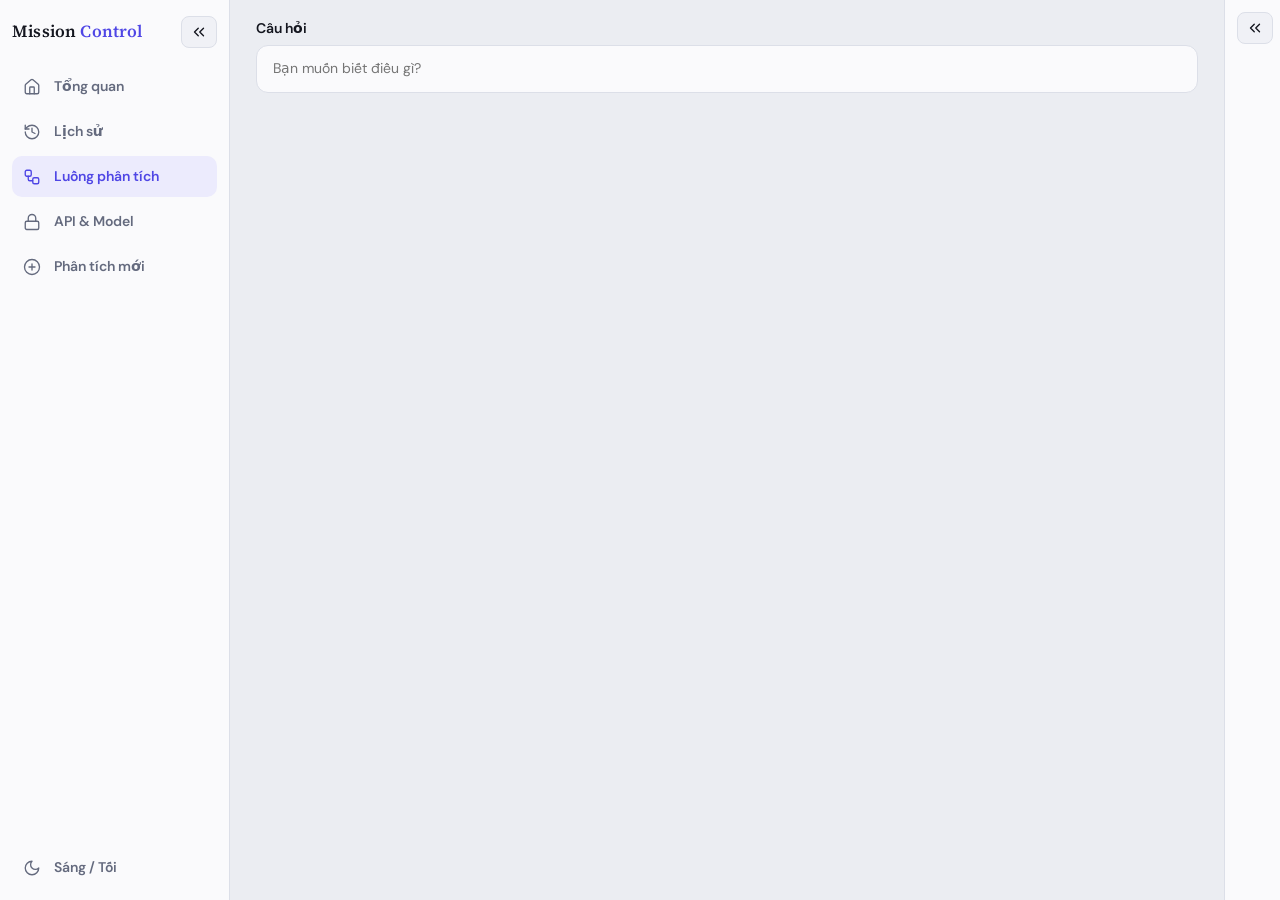
==== commit efc3d4bf: "Cập nhật thay đổi giao diện và xác định liên quan" ====
--- a/templates/index.html
+++ b/templates/index.html
@@ -5,7 +5,7 @@
 <link href="https://fonts.googleapis.com/css2?family=DM+Sans:wght@400;500;600;700&family=Source+Serif+4:wght@500;600&display=swap" rel="stylesheet">
 <link rel="icon" type="image/svg+xml" href="/static/favicon.svg">
 <title>Mission Control</title>
-<link rel="stylesheet" href="/static/css/app.css?v=4">
+<link rel="stylesheet" href="/static/css/app.css?v=5">
 </head><body>
 <div class="app"><div class="body">
 <aside class="side" id="side">
@@ -33,10 +33,11 @@
   </div>
 </aside>
 </div></div>
+<script src="/static/js/fmt.js?v=1"></script>
 <script src="/static/js/loading.js"></script>
 <script src="/static/js/icons.js"></script>
 <script src="/static/js/account.js"></script>
-<script src="/static/js/analysis.js?v=7"></script>
-<script src="/static/js/app.js?v=6"></script>
+<script src="/static/js/analysis.js?v=8"></script>
+<script src="/static/js/app.js?v=7"></script>
 <script src="/static/js/settings.js"></script>
 </body></html>
--- a/static/css/app.css
+++ b/static/css/app.css
@@ -6,23 +6,31 @@
 body{margin:0;background:var(--bg);color:var(--ink);font:14px/1.5 var(--f);overflow-x:hidden}
 button,input,textarea,select{font:inherit;color:inherit}
 svg.i{flex:none;display:block}
-.app{height:100%}.body{display:grid;grid-template-columns:auto minmax(0,1fr) auto;height:100%;min-height:0}
-/* sidebar */
-.side{width:230px;background:var(--panel);border-right:1px solid var(--line);padding:12px;overflow:hidden;transition:width .2s;display:flex;flex-direction:column;gap:4px}.side.c{width:64px}
-.brand{display:flex;align-items:center;justify-content:space-between;gap:8px;padding:4px 4px 14px}.side.c .brand{justify-content:center;padding:4px 0 14px}.side.c .brand .logo{display:none}
-.logo{font-family:var(--fh);font-weight:600;font-size:17px;letter-spacing:.01em;white-space:nowrap}.logo i{font-style:normal;color:var(--pri)}
+.app{height:100%}
+/* Khung 3 cột: độ rộng 2 thanh bên là BIẾN, cả lưới đổi cùng một nhịp nên vùng giữa co giãn mượt, không nhảy.
+   Mọi thứ bên trong vùng giữa co theo CHÍNH độ rộng của vùng giữa (container query ở .main), không theo cửa sổ trình duyệt. */
+.body{--sw:230px;--dw:56px;display:grid;grid-template-columns:var(--sw) minmax(0,1fr) var(--dw);height:100%;min-height:0;transition:grid-template-columns .24s cubic-bezier(.4,0,.2,1)}
+.body:has(.side.c){--sw:64px}.body:has(.drawer.open){--dw:340px}
+@media(prefers-reduced-motion:reduce){.body{transition:none}}
+/* sidebar: chữ chỉ mờ đi (không display:none) và biểu tượng giữ nguyên vị trí nên không bị giật */
+.side{background:var(--panel);border-right:1px solid var(--line);padding:12px;overflow:hidden;display:flex;flex-direction:column;gap:4px;min-width:0}
+.brand{display:flex;align-items:center;padding:4px 0 14px}.brand .ib{margin-left:auto;flex:none}.side.c .brand .ib{margin-right:auto}
+.logo{flex:1;min-width:0;overflow:hidden;font-family:var(--fh);font-weight:600;font-size:17px;letter-spacing:.01em;white-space:nowrap;transition:opacity .15s}.logo i{font-style:normal;color:var(--pri)}
+.side.c .logo{flex:0 0 0;opacity:0;pointer-events:none}
 .ib{border:1px solid var(--line);background:var(--p2);border-radius:8px;padding:6px 8px;cursor:pointer;display:grid;place-items:center}.ib:hover{border-color:var(--pri);color:var(--pri)}
-.nv{display:flex;align-items:center;gap:12px;padding:10px 12px;border:0;background:none;border-radius:10px;color:var(--sub);font-weight:600;cursor:pointer;text-align:left;white-space:nowrap;width:100%}
-.nv:hover{background:var(--p2);color:var(--ink)}.nv.on{background:var(--soft);color:var(--pri)}.nv .ic{display:grid;place-items:center;flex:none}
-.side.c .txt{display:none}.side.c .nv{justify-content:center;padding:10px 0}.side .grow{flex:1}
+.nv{display:flex;align-items:center;gap:12px;padding:10px;border:0;background:none;border-radius:10px;color:var(--sub);font-weight:600;cursor:pointer;text-align:left;white-space:nowrap;width:100%;overflow:hidden}
+.nv:hover{background:var(--p2);color:var(--ink)}.nv.on{background:var(--soft);color:var(--pri)}.nv .ic{display:grid;place-items:center;flex:none;width:20px;height:20px}
+.side .txt{transition:opacity .15s;min-width:0;overflow:hidden;text-overflow:ellipsis}.side.c .txt{opacity:0;pointer-events:none}.side .grow{flex:1}
 /* main */
-.main{overflow:auto;padding:18px 26px 48px;min-width:0}
+.main{overflow:auto;padding:18px 26px 48px;min-width:0;container:main/inline-size}
 .ask{padding:0 0 14px}.ask label{display:block;font-weight:600;margin-bottom:6px}
 .ask textarea{display:block;width:100%;min-height:48px;padding:12px 16px;border:1.5px solid var(--line);border-radius:12px;background:var(--panel);outline:none;resize:none;overflow:hidden;line-height:1.5;overflow-wrap:anywhere}
 .ask textarea:focus{border-color:var(--pri)}.ask textarea:disabled{color:var(--sub)}
 /* stepper */
-.stepper{display:flex;gap:6px;overflow-x:auto;padding:4px 0 14px}
-.st{flex:1;min-width:118px;border:1px solid var(--line);background:var(--panel);border-radius:10px;padding:8px 10px;cursor:pointer;text-align:left;display:flex;gap:9px;align-items:center}
+.stepper{display:grid;grid-template-columns:repeat(7,minmax(0,1fr));gap:6px;padding:4px 0 14px}
+@container main (max-width:1000px){.stepper{grid-template-columns:repeat(4,minmax(0,1fr))}}
+@container main (max-width:560px){.stepper{grid-template-columns:repeat(2,minmax(0,1fr))}}
+.st{min-width:0;border:1px solid var(--line);background:var(--panel);border-radius:10px;padding:8px 10px;cursor:pointer;text-align:left;display:flex;gap:9px;align-items:center}
 .st:disabled{opacity:.5;cursor:default}.st .n{width:26px;height:26px;border-radius:50%;border:1.5px solid var(--line);display:grid;place-items:center;flex:none;color:var(--sub)}
 .st span.t{font-size:12px;font-weight:600;line-height:1.25}
 .st.done .n{background:var(--ok);border-color:var(--ok);color:var(--panel)}.st.await .n{border-color:var(--warn);color:var(--warn)}.st.running .n{border-color:var(--pri);color:var(--pri);animation:pl 1s infinite}
@@ -33,7 +41,7 @@
 .card h2{margin:0 0 14px;font-family:var(--fh);font-weight:600;font-size:22px;letter-spacing:-.01em}.lead{color:var(--sub);margin:0 0 16px;max-width:72ch}
 .kpis{display:grid;grid-template-columns:repeat(auto-fit,minmax(130px,1fr));gap:10px;margin-bottom:16px}
 .kpi{background:var(--p2);border-radius:10px;padding:10px 12px}.kpi b{font-family:var(--fh);font-weight:600;font-size:22px;display:block}.kpi small{color:var(--sub)}
-.two{display:grid;grid-template-columns:repeat(auto-fit,minmax(260px,1fr));gap:14px;margin-bottom:16px}
+.two{display:grid;grid-template-columns:repeat(auto-fit,minmax(min(260px,100%),1fr));gap:14px;margin-bottom:16px}
 .box{border:1px solid var(--line);border-radius:12px;padding:14px;background:var(--p2)}.box h4{margin:0 0 10px;font-size:13px}
 .br{display:flex;align-items:center;gap:8px;margin:7px 0;font-size:12px}.br .l{width:84px;color:var(--sub);overflow:hidden;text-overflow:ellipsis;white-space:nowrap}
 .br .tr{flex:1;height:9px;background:var(--line);border-radius:5px;overflow:hidden}.br .bf{display:block;height:100%;border-radius:5px;background:var(--pri)}.br .bf.neg{background:var(--bad)}.br .v{min-width:64px;text-align:right;font-weight:600}
@@ -66,14 +74,16 @@
 .hrow .q{font-weight:700;font-size:15px;line-height:1.4;margin-bottom:8px;overflow-wrap:anywhere}
 .meta{display:flex;flex-wrap:wrap;gap:6px 16px;color:var(--sub);font-size:12.5px}.meta span{display:inline-flex;align-items:center;gap:6px}
 .hbtn{display:flex;gap:8px;flex-wrap:wrap;justify-content:flex-end;max-width:320px}
-@media(max-width:900px){.hrow{flex-direction:column}.hbtn{justify-content:flex-start}}
+
 .robar{display:flex;align-items:center;gap:12px;flex-wrap:wrap;background:var(--warnb);color:var(--warn);border-radius:12px;padding:10px 14px;margin-bottom:14px;font-weight:600}
 .robar .meta{color:var(--warn);width:100%}.robar .btn{margin-left:auto}
 .ro .opt{cursor:default}
 /* drawer */
-.drawer{width:56px;overflow:hidden;background:var(--panel);border-left:1px solid var(--line);transition:width .2s}.drawer.open{width:340px}
-.drawer .in{width:340px;padding:0 14px 14px;display:none}.drawer.open .in{display:flex;flex-direction:column;gap:12px;height:calc(100% - 58px)}
-.drawer .dh{display:flex;align-items:center;justify-content:center;padding:12px}.drawer.open .dh{justify-content:space-between}.drawer .dh b{display:none}.drawer.open .dh b{display:inline}
+.drawer{overflow:hidden;background:var(--panel);border-left:1px solid var(--line);min-width:0}
+.drawer .in{width:340px;padding:0 14px 14px;display:flex;flex-direction:column;gap:12px;height:calc(100% - 58px);opacity:0;visibility:hidden;transition:opacity .12s,visibility 0s .24s}
+.drawer.open .in{opacity:1;visibility:visible;transition:opacity .2s .1s,visibility 0s}
+.drawer .dh{display:flex;align-items:center;justify-content:space-between;padding:12px}.drawer .dh .ib{flex:none;margin-left:auto}
+.drawer .dh b{max-width:0;opacity:0;overflow:hidden;white-space:nowrap;transition:opacity .15s,max-width .24s}.drawer.open .dh b{max-width:220px;opacity:1}
 .ps{background:var(--p2);border:1px solid var(--line);border-radius:12px;padding:12px 14px}.ps.lg{flex:1;min-height:0;display:flex;flex-direction:column}
 .ph{display:flex;align-items:center;justify-content:space-between;font-weight:700;font-size:13px;margin-bottom:10px}.ph small{color:var(--sub);font-weight:500}
 .stn{font-size:12.5px;color:var(--sub);margin-bottom:6px}
@@ -81,7 +91,7 @@
 .ag.on{color:var(--ink);font-weight:600}.ag.on i{border-color:var(--pri);animation:pl 1s infinite}.ag.ok{color:var(--ink)}.ag.ok i{background:var(--ok);border-color:var(--ok);color:var(--panel)}
 .log{flex:1;min-height:0;overflow:auto}.le{display:grid;grid-template-columns:40px 1fr;gap:8px;padding:9px 0;border-top:1px solid var(--line);font-size:12.5px}.le:first-child{border-top:0}.le time{color:var(--sub);font-size:11.5px;padding-top:1px}
 .le span{border-left:3px solid var(--line);padding-left:9px}.le.ok span{border-color:var(--ok)}.le.w span{border-color:var(--warn)}.le.r span{border-color:var(--pri)}.le.e span{border-color:var(--bad)}
-@media(max-width:900px){.body{grid-template-columns:minmax(0,1fr)}.side{width:64px}.side .txt,.side .brand .logo{display:none}.drawer.open{position:fixed;right:0;top:0;bottom:0;z-index:9}.main{padding:14px}}
+@media(max-width:900px){.body,.body:has(.side.c),.body:has(.drawer.open){grid-template-columns:var(--sw) minmax(0,1fr)}.body{--sw:64px}.side .txt,.side .brand .logo{display:none}.side .brand .ib{margin:0 auto}.drawer{position:fixed;right:0;top:0;bottom:0;width:var(--dw);z-index:9;transition:width .24s cubic-bezier(.4,0,.2,1)}.main{padding:14px 70px 14px 14px}}
 .hbtn .pill{margin:0;align-self:center}
 
 /* Ba nhóm có màu riêng: Insight (chàm) · Hành động (xanh lá) · Rủi ro (đỏ) · Tóm tắt (xám) */
@@ -140,7 +150,7 @@
 .hbtn .btn{width:100%;justify-content:center;white-space:nowrap}
 .btn.g.dng:hover:not(:disabled){border-color:var(--bad);color:var(--bad);background:var(--badb)}
 .hbtn .btn.sm{height:36px;padding:0 10px}
-@media(max-width:900px){.hrow{grid-template-columns:1fr}.hbtn{justify-content:start}}
+@container main (max-width:760px){.hrow{grid-template-columns:1fr}.hbtn{justify-content:start}}
 .hrow .hbtn:has(.pill){display:flex}
 
 .dashf{width:100%;height:78vh;min-height:620px;border:1px solid var(--line);border-radius:12px;background:var(--p2)}
@@ -223,7 +233,7 @@
 .spc{display:flex;align-items:center;gap:10px;padding:7px 4px;border-radius:8px;cursor:pointer}.spc:hover{background:var(--p2)}.spc input{width:16px;height:16px;accent-color:var(--pri)}.spc small{margin-left:auto;color:var(--sub);font-size:12px}
 
 /* ---- Bộ chọn biểu đồ: thẻ có xem trước, chỉ loại phù hợp ---- */
-.cpg{display:grid;grid-template-columns:repeat(auto-fill,minmax(300px,1fr));gap:12px;margin-top:8px}
+.cpg{display:grid;grid-template-columns:repeat(auto-fill,minmax(min(300px,100%),1fr));gap:12px;margin-top:8px}
 .cpc{border:1.5px solid var(--line);border-radius:12px;padding:12px;background:var(--panel);display:flex;flex-direction:column;gap:8px;transition:.15s}
 .cpc.on{border-color:var(--pri);background:var(--soft)}
 .cph{display:flex;gap:10px;align-items:flex-start;cursor:pointer;margin:0!important}.cph input{margin-top:3px;width:16px;height:16px;accent-color:var(--pri)}
@@ -259,7 +269,7 @@
 /* phân bố từng biến */
 .dpn{margin:18px 0}.dph h3{margin:0 0 4px;font-size:16px}.dph p{margin:0 0 10px;color:var(--sub);font-size:12.5px;max-width:84ch}
 .dfl{display:flex;flex-wrap:wrap;gap:10px;align-items:center;margin-bottom:12px}.dfl small{color:var(--sub)}.seg button small{opacity:.7;margin-left:3px}
-.dg{display:grid;grid-template-columns:repeat(auto-fill,minmax(290px,1fr));gap:12px}
+.dg{display:grid;grid-template-columns:repeat(auto-fill,minmax(min(290px,100%),1fr));gap:12px}
 .dc{border:1px solid var(--line);border-radius:12px;padding:12px;background:var(--panel);display:flex;flex-direction:column;gap:8px;min-width:0}
 .dch{display:flex;align-items:center;gap:6px;flex-wrap:wrap}.dch b{font-size:13.5px;overflow:hidden;text-overflow:ellipsis;max-width:100%}
 .hs{width:100%;height:auto;display:block}.hlg{display:flex;gap:12px;font-size:11px;color:var(--sub)}.hlg i{display:inline-block;width:14px;height:0;border-top:2px solid var(--ok);margin-right:5px;vertical-align:middle}.hlg i.m2{border-top:2px dashed var(--warn)}
@@ -268,11 +278,11 @@
 .uq{font-size:12.5px;color:var(--sub)}.uq b{color:var(--ink)}
 .cr{display:grid;grid-template-columns:minmax(60px,1fr) 1.2fr auto;gap:8px;align-items:center;font-size:12px}.cr .l{overflow:hidden;text-overflow:ellipsis;white-space:nowrap}
 .cr .tr{height:8px;background:var(--p2);border-radius:4px;overflow:hidden}.cr .tr i{display:block;height:100%;background:var(--ok);border-radius:4px}.cr .v{text-align:right;white-space:nowrap}.cr .v small{color:var(--sub)}
-.dm{display:flex;align-items:flex-end;gap:2px;height:64px}.dm i{flex:1;min-width:2px;background:var(--warn);border-radius:2px 2px 0 0;opacity:.85}.dr{display:flex;justify-content:space-between;font-size:10.5px;color:var(--sub)}
+.dm{display:flex;align-items:flex-end;gap:2px;height:64px}.dm i{flex:1;min-width:2px;background:var(--warn);border-radius:2px 2px 0 0;opacity:.85}.dmr{display:flex;justify-content:space-between;font-size:10.5px;color:var(--sub)}
 /* bước Phân tích: đề xuất */
 .a3h{display:flex;justify-content:space-between;align-items:center;margin:6px 0 8px}
 .a3g h4{margin:12px 0 8px;font-size:13px;color:var(--sub);text-transform:uppercase;letter-spacing:.05em}.a3g h4 small{margin-left:4px}
-.a3c{display:grid;grid-template-columns:repeat(auto-fill,minmax(310px,1fr));gap:10px}
+.a3c{display:grid;grid-template-columns:repeat(auto-fill,minmax(min(310px,100%),1fr));gap:10px}
 .mc3{border:1.5px solid var(--line);border-radius:12px;padding:10px 12px;background:var(--panel);transition:.15s}.mc3.on{border-color:var(--pri);background:var(--soft)}
 .mch{display:flex;gap:10px;align-items:flex-start;cursor:pointer}.mch input{margin-top:3px}.mct{display:flex;flex-wrap:wrap;gap:4px;align-items:center}
 .rec{font-size:10px;font-weight:700;background:var(--okb);color:var(--ok);border-radius:8px;padding:1px 7px}
@@ -303,7 +313,7 @@
 /* chọn biểu đồ cho bảng điều khiển */
 .dpk{border:1.5px solid var(--line);border-radius:14px;padding:12px 14px;margin:0 0 12px;background:var(--panel)}
 .dpht{display:flex;gap:10px;align-items:baseline;flex-wrap:wrap;margin-bottom:8px}.dpht small{color:var(--sub)}
-.dpc{display:grid;grid-template-columns:repeat(auto-fit,minmax(300px,1fr));gap:16px;margin-top:10px}.dpc h5{margin:0 0 6px;font-size:12px;color:var(--sub);text-transform:uppercase;letter-spacing:.05em}.dpc h5 small{margin-left:4px}
+.dpc{display:grid;grid-template-columns:repeat(auto-fit,minmax(min(300px,100%),1fr));gap:16px;margin-top:10px}.dpc h5{margin:0 0 6px;font-size:12px;color:var(--sub);text-transform:uppercase;letter-spacing:.05em}.dpc h5 small{margin-left:4px}
 .dpi{display:flex;align-items:center;gap:6px;border:1.5px solid var(--line);border-radius:10px;padding:6px 10px;margin-bottom:6px}.dpi.on{border-color:var(--pri);background:var(--soft)}.dpi label{display:flex;gap:10px;align-items:flex-start;flex:1;cursor:pointer}.dpi small{display:block;color:var(--sub)}
 .dpb{display:flex;flex-wrap:wrap;gap:8px;align-items:flex-end;margin-top:8px;padding:8px;border:1px dashed var(--line);border-radius:10px}.dpb label{display:flex;flex-direction:column;gap:2px;font-size:11.5px;font-weight:700;color:var(--sub)}
 .rm{border:0;background:transparent;color:var(--sub);cursor:pointer;padding:4px;border-radius:6px}.rm:hover{color:var(--bad);background:var(--badb)}
@@ -323,37 +333,54 @@
 
 /* Bản tổng hợp sau mỗi bước */
 .memo{border:1.5px solid var(--line);border-radius:12px;padding:12px 14px;margin:0 0 16px;background:var(--p2)}
-.memo.dr{border-color:var(--pri);background:color-mix(in srgb,var(--pri) 6%,var(--panel))}
+.memo.draft{border-color:var(--pri);background:color-mix(in srgb,var(--pri) 6%,var(--panel))}
 .memo.wr{display:flex;gap:12px;align-items:center}.memo.wr small{display:block;color:var(--sub);margin-top:2px}
 .memo .mh{display:flex;align-items:center;gap:10px;justify-content:space-between}.memo .mh b{display:flex;align-items:center;gap:8px}
 .memo summary{cursor:pointer;font-weight:700;display:flex;align-items:center;gap:8px;flex-wrap:wrap}
 .memo .sub{color:var(--sub);font-size:13px;margin:6px 0}
-.memo .md{max-height:380px;overflow:auto;margin:10px 0;padding:2px 6px;line-height:1.55;font-size:14px}
+.memo .md{max-height:min(60vh,560px);overflow:auto;margin:10px 0;padding:2px 6px;line-height:1.55;font-size:14px}
 .memo .md h3{font-size:15px;margin:6px 0 8px}.memo .md h4,.memo .md h5,.memo .md h6{font-size:14px;margin:14px 0 4px}
 .memo .md ul,.memo .md ol{margin:4px 0 4px 20px;padding:0}.memo .md p{margin:4px 0}
 .memo .md blockquote{margin:6px 0;padding:4px 10px;border-left:3px solid var(--line);color:var(--sub)}
-.memo .act{margin-top:6px;display:flex;flex-wrap:wrap;gap:8px}.memo .fb{margin-top:10px}
-.st.memo .n{background:var(--warnb);color:var(--warn)}
+.memo .act{margin-top:12px;display:flex;flex-wrap:wrap;gap:8px}.memo .fb{margin-top:10px}
+.st.mp .n{background:var(--warnb);color:var(--warn)}
 
 /* Bước Báo cáo: bản xem thử ở giữa, thư viện biểu đồ bên cạnh (cuộn riêng); màn hẹp thì thư viện nằm dưới */
-.s6{display:grid;grid-template-columns:minmax(0,1fr) 380px;gap:18px;align-items:start}.s6m{min-width:0}
-.s6l{position:sticky;top:12px;max-height:calc(100vh - 24px);overflow:auto;border:1.5px solid var(--line);border-radius:14px;background:var(--p2);padding:12px 14px}
-@media(max-width:1180px){.s6{grid-template-columns:1fr}.s6l{position:static;max-height:none}}
+.s6{display:grid;grid-template-columns:minmax(0,1fr) clamp(300px,34cqw,400px);gap:18px;align-items:start}.s6m{min-width:0}
+.s6l{position:sticky;top:12px;max-height:calc(100vh - 24px);overflow:auto;border:1.5px solid var(--line);border-radius:14px;background:var(--p2);padding:12px 14px;min-width:0;container:lib/inline-size}
+@container main (max-width:860px){.s6{grid-template-columns:minmax(0,1fr)}.s6l{position:static;max-height:none}}
 .lh{display:flex;flex-direction:column}.lh b{font-size:15px}.lh small{color:var(--sub)}
 .lsel{display:flex;flex-direction:column;gap:4px;margin:10px 0 4px;font-size:13px;font-weight:600}.lsel select,.s6l .ask input{padding:8px 10px;border:1.5px solid var(--line);border-radius:8px;background:var(--panel);width:100%}
 .lsec{border-top:1px solid var(--line);padding:8px 0;margin-top:8px}.lsec>summary{cursor:pointer;font-weight:700;display:flex;gap:8px;align-items:center}.lsec>summary small{color:var(--sub);font-weight:500}
 .lrow{border:1.5px solid var(--line);border-radius:10px;padding:8px 10px;margin:8px 0;background:var(--panel)}.lrow.on{border-color:var(--pri)}
 .lt b{display:block;font-size:13.5px;line-height:1.35}.lt small{color:var(--sub);font-size:12px}
-.lsw{display:flex;gap:14px;align-items:center;margin-top:6px;flex-wrap:wrap}.sw{display:inline-flex;align-items:center;gap:6px;font-size:12.5px;cursor:pointer}.lsw .rm{margin-left:auto}
-.lrow .cpa{margin-top:6px}.lrow .cpv{margin:8px 0}.lk{display:flex;gap:8px;align-items:flex-start;padding:4px 0;font-size:13px;cursor:pointer}.lbtn{margin-top:6px}
-.ov.dr{display:flex;justify-content:flex-end;align-items:stretch;padding:0}
+.lsw{display:flex;gap:6px 16px;align-items:center;margin-top:8px;flex-wrap:wrap}.sw{display:inline-flex;align-items:center;gap:6px;font-size:12.5px;cursor:pointer}.lsw .rm{margin-left:auto}
+/* khối xem trước: hộp phẳng, thanh chọn dạng chia đều chiều ngang, hai ô trục là hai cột bằng nhau có nhãn phía trên */
+.lrow details.cpa{margin-top:8px;padding:0;border:0;background:none}
+.lrow .cpa>summary{display:flex;align-items:center;gap:6px;padding:6px 10px;border:1px solid var(--line);border-radius:8px;background:var(--p2);color:var(--sub);font-size:12.5px;font-weight:600;list-style:none}
+.lrow .cpa>summary::-webkit-details-marker{display:none}.lrow .cpa>summary::before{content:"";width:6px;height:6px;border-right:1.6px solid currentColor;border-bottom:1.6px solid currentColor;transform:rotate(-45deg);transition:transform .15s;margin-right:2px}
+.lrow .cpa[open]>summary::before{transform:rotate(45deg)}.lrow .cpa>summary:hover{border-color:var(--pri);color:var(--pri)}
+.cpb{display:flex;flex-direction:column;gap:10px;margin-top:8px;padding:10px;border:1px solid var(--line);border-radius:10px;background:var(--p2)}
+.cpb .cpv{margin:0;min-height:96px;background:var(--panel);border-radius:8px;padding:10px}
+.cpb .cpv svg{max-width:100%}
+.cpb .seg{display:flex;width:100%}.cpb .seg button{flex:1 1 0;min-width:0;padding:6px 6px;white-space:nowrap;overflow:hidden;text-overflow:ellipsis}
+.axes{display:grid;grid-template-columns:repeat(2,minmax(0,1fr));gap:8px 10px}
+.axes label{display:flex;flex-direction:column;gap:4px;min-width:0;font-size:11.5px;font-weight:700;color:var(--sub)}
+.axes select{width:100%;min-width:0;height:34px;padding:0 8px;border-radius:8px;background:var(--panel);border:1px solid var(--line);color:var(--ink);font-size:13px;font-weight:500;text-overflow:ellipsis}
+.axes select:focus-visible{outline:2px solid var(--pri);outline-offset:1px}
+@container lib (max-width:330px){.axes{grid-template-columns:minmax(0,1fr)}}.lk{display:flex;gap:8px;align-items:flex-start;padding:4px 0;font-size:13px;cursor:pointer}.lbtn{margin-top:6px}
+.ov.dwr{display:flex;justify-content:flex-end;align-items:stretch;padding:0}
 .dlg.drw{width:min(470px,100%);height:100%;border-radius:14px 0 0 14px;display:flex;flex-direction:column;padding:16px 18px;overflow:hidden}
 .drw .dwb{flex:1;overflow:auto;margin-top:12px;display:flex;flex-direction:column;gap:10px;padding-right:4px}.drw h5{margin:8px 0 2px;font-size:13px;color:var(--sub)}
 .dwf{display:grid;gap:10px}.dwf label{display:flex;flex-direction:column;gap:4px;font-size:13px;font-weight:600}.dwf select,.dwf input{padding:8px 10px;border:1.5px solid var(--line);border-radius:8px;background:var(--p2);font-weight:400}
 .chips{display:flex;flex-wrap:wrap;gap:6px}.chip{border:1px solid var(--line);background:var(--p2);border-radius:99px;padding:6px 12px;font-size:12.5px;cursor:pointer}.chip:hover{border-color:var(--pri);color:var(--pri)}
-@media(max-width:640px){.dlg.drw{border-radius:14px 14px 0 0}.ov.dr{align-items:flex-end}.dlg.drw{height:92vh}}
+@media(max-width:640px){.dlg.drw{border-radius:14px 14px 0 0}.ov.dwr{align-items:flex-end}.dlg.drw{height:92vh}}
 
 /* Bước Phân tích: góc nhìn, lưu ý hành động, tiêu chí đạt / không đạt */
 .mact{margin:4px 0 6px;color:var(--ink);font-size:13px;padding:6px 10px;border-left:3px solid var(--pri);background:var(--soft);border-radius:0 8px 8px 0}
 .a3more{display:flex;align-items:center;gap:12px;margin:12px 0;flex-wrap:wrap}.a3more small{color:var(--sub)}
 .bcr{display:flex;flex-wrap:wrap;gap:6px 14px}.bc2{display:inline-flex;gap:6px;align-items:center;font-size:13px;cursor:pointer}
+
+/* Cột chữ dài trong bảng (vd «Phương án đề xuất xử lý»): xuống dòng thay vì kéo bảng ngang */
+.wrapc{display:block;white-space:normal;min-width:240px;max-width:460px;line-height:1.45;color:var(--ink)}
+.lsel small{font-weight:500;color:var(--sub)}
